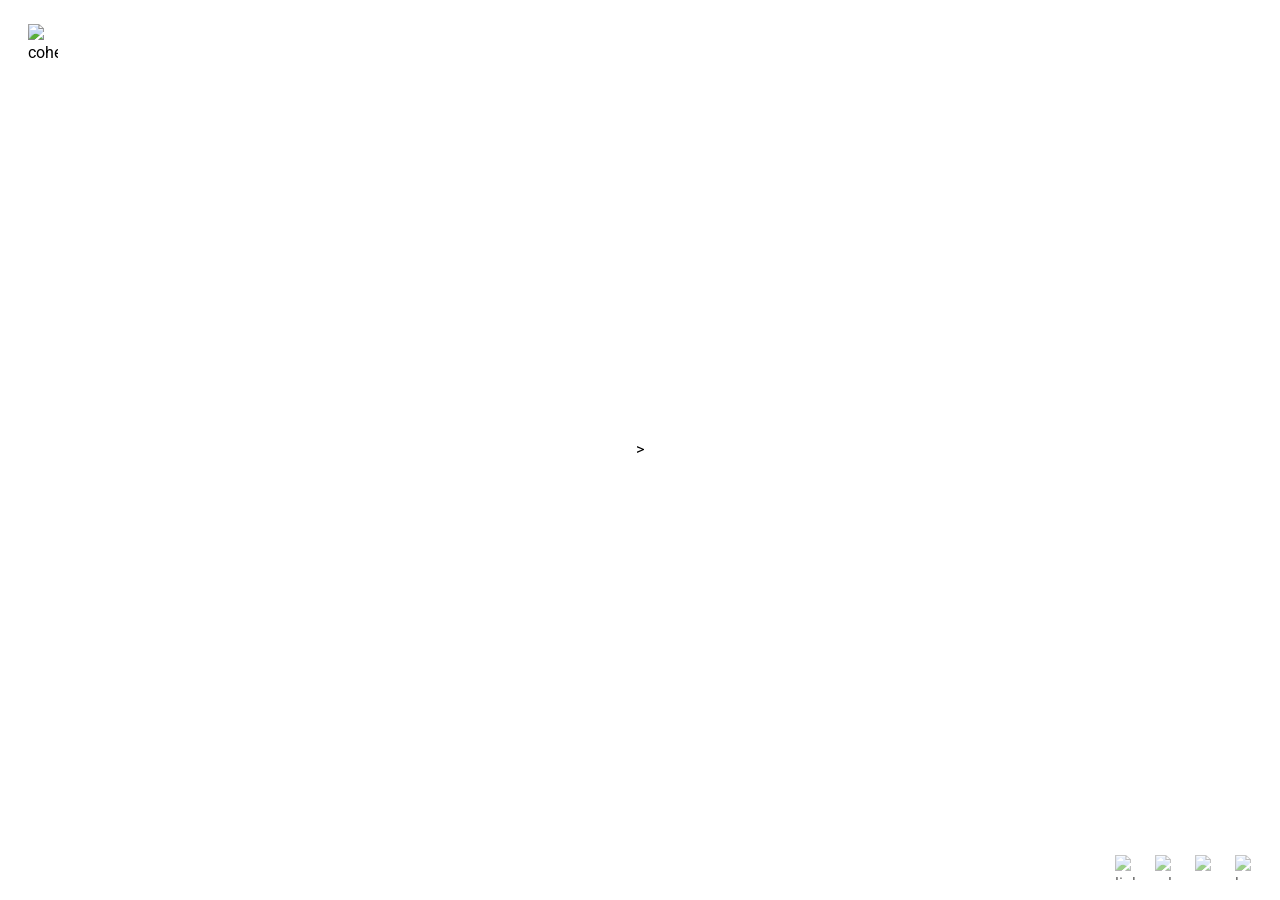
==== html/keygenerador.html @ 8f64965c "Reloj digital, Clima weather, Go home, Footer nav y web responsive" ====
<!DOCTYPE html>
<html lang="es">
<head>
    <meta charset="UTF-8">
    <meta name="viewport" content="width=device-width, initial-scale=1.0">
    <link rel="stylesheet" href="../css/reset.css">
    <link rel="stylesheet" href="../css/styles.css">
    <title>Key Generator</title>
</head>

<body>
    <header class="go-home" id="goHome"></header>
    
    <main class="main">
        <section class="clave-container" id="claveContainer"></section>>
        
        <footer class="footer-menu" id="footerMenu"></footer>

    </main>

    <script type="module" src="../javascript/main.js"></script>
  
</body>

</html>
---- css/styles.css ----
/* IMPORTA FUENTES: Roboto para lectura y Share Tech Mono para el look digital */
@import url('https://fonts.googleapis.com/css2?family=Roboto:wght@300;400;700&family=Share+Tech+Mono&display=swap');

:root {
    /*COLORES CASIO VINTAGE*/
    --color-lcd-green: #8da399; /*Gris-verde de las pantallas LCD apagadas*/
    --color-lcd-text: #2b302e; /*Negro de los números digitales*/
    --color-casio-blue: #2563eb; /*Azul*/
    --color-casio-red: #ef4444; /*Rojo*/
    --color-casio-gold: #d4af37; /*Amarillo*/

    /*FONDOS PARA CONTENEDORES*/
    --color-bg-primary: rgba(0, 0, 0, 0.70); /*Negro con opacidad*/
    --color-bg-secundary: rgba(20, 20, 20, 0.30); /*Más transparente*/
    --color-bg-soft: rgba(255, 255, 255, 0.1); /*Casi transparente*/
  
    /*TEXTOS*/
    --color-text-primary: #ffffff; /*Color del texto principal*/
    --color-text-secundary: #f8f5f5; /*Color secundario*/

    /*TIPOGRAFÍA*/
    --font-family-main: 'Roboto', sans-serif; /*Tipografía principal*/
    --font-family-digital: 'Share Tech Mono', monospace; /*Tipografía para el reloj */
    --font-weight-light: 300; /*Peso ligero de la fuente*/
    --font-weight-regular: 400; /*Peso normal de la fuente*/
    --font-weight-medium: 500; /*Peso medio para dar énfasis*/
    --font-weight-bold: 700; /*Peso alto para títulos o elementos destacados*/
    --font-weight-black: 900; /*Peso máximo para títulos muy llamativos*/

    /*ESPACIADO // PADDING*/
    --space-xs: 4px; /*Espaciado muy pequeño*/
    --space-sm: 8px; /*Espaciado pequeño*/
    --space-md: 16px; /*Espaciado estándar más utilizado*/
    --space-lg: 32px; /*Espaciado grande entre bloques*/
    --space-xl: 64px; /*Espaciado muy grande para separar secciones principales*/

    /*BORDES*/
    --radius-sm: 4px; /*Bordes ligeramente redondeados*/
    --radius-md: 8px; /*Bordes redondeados estándar*/
    --radius-lg: 16px; /*Bordes más redondeados (cards, modales, contenedores grandes)*/

    /*TRANSICIONES*/
    --transition-fast: 0.2s ease-in-out; /*Transición rápida*/
    --transition-normal: 0.3s ease-in-out; /*Transición estándar para animaciones suaves*/
    --transition-slow: 0.7s ease-in-out; /*Transición lenta para animaciones lentas*/
}


/*GO HOME Y FOOTER MENU NAV*/
/*GO HOME*/
.goHome-container {
    position: fixed; /*Siempre visible*/
    top: 20px; /*Distancia arriba*/
    left: 20px; /*Distancia a la izquierda*/
    z-index: 1000;/*Por encima de todo*/
}

.logocohete {
    display: flex; /*Activa la flexbox*/
    align-items: center; /*Alinea el icono y el texto*/
    gap: var(--space-xs); /*Espacio entre los elementos*/
    padding: var(--space-xs) var(--space-sm); /*Margen interno*/
    border-radius: var(--radius-md); /*Redondea las esquinas*/
    background-color: var(--color-bg-soft); /*Color de fondo*/
    cursor: pointer; /*Cambia la flecha por la mano*/
    transition: var(--transition-normal); /*Transición suave*/
}

.logocohete:hover {
    background: var(--color-bg-secundary); /*Fondo del icono*/
    opacity: 1; /*Sobrescribe el reset si es opaco*/
}

.goHome-container img {
    width: 30px; /*Tamaño del cohete*/
    height: auto; /*La altura se ajusta automaticamente*/
    filter: drop-shadow(0 0 5px rgba(255, 255, 255, 0.3)); /*Brillo*/
}

.goHome-container h2 {
    font-size: 14px; /*Tamaño de la fuente*/
    color: var(--color-text-primary); /*Color*/
    letter-spacing: 1px; /*Espacio entre letras*/
    text-transform: uppercase; /*Texto en mayusculas*/
}

/*FOOTER MENU NAV*/
#footerMenu {
    position: fixed; /*Mantiene el menú visible en la misma posición*/
    bottom: 20px; /*Margen inferior*/
    right: 20px; /*Margen derecho*/
    z-index: 1000; /*Queda superpuesto por encima del resto*/
}

.botones-menu {
    display: flex; /*Genera la flexbox*/
    gap: 15px; /*Espacio entre elementos*/
    list-style: none; /*Quita la decoración por defecto*/
}

.botones-menu img {
    width: 25px; /*Ancho*/
    height: 25px;/*Alto*/
    opacity: 0.6; /*Opacidad*/
    transition: var(--transition-fast); /*Transición rápida*/
}

.botones-menu img:hover {
    opacity: 1; /*Sube la opacidad*/
    transform: scale(1.1); /*Aumenta el tamaño*/
}




/*FONDO DE PANTALLA*/
.main {
    display: flex; /*Crea la flexbox*/
    justify-content: center; /*Centra horizontalmente*/
    align-items: center; /*Centra verticalmente*/
    height: 100vh; /*Para que ocupe el 100% de la altura del tamaño del navegador*/
}




/*RELOJ*/
#reloj {
    display: flex; /*Crea la flexbox*/
    flex-direction: column; /*Pone un elemento sobre el otro*/
    align-items: center; /*Alinea los elementos al centro respecto al eje vertical*/
    width: fit-content; /*La caja se ajusta al texto*/
    max-width: 450px; /*En PC nunca medirá más de 450px*/
    margin: 0 auto; /*Para centrar la caja*/
    background-color: var(--color-bg-primary); /*Fondo oscuro opaco*/
    padding: var(--space-lg) var(--space-lg); /*Espacio entre contenido y caja*/
    border-radius: var(--radius-lg); /*Redondeo de esquinas*/
    box-shadow: var(--shadow-glow); /*Sombra de la caja*/
}

#reloj h1 {
    font-size: 14px; /*Tamaño*/
    font-weight: var(--font-weight-light); /*Grosor/peso de la fuente*/
    color: var(--color-text-primary); /*Color*/
    margin-bottom: var(--space-xs); /*Espacio inferior*/
    text-transform: lowercase; /*Todo el texto en minusculas*/
}

#hora {
    font-family: var(--font-family-digital); /*Simula un reloj digital*/
    font-size: 44px; /*Tamaño de la hora*/
    font-weight: var(--font-weight-regular); /*Grosor/peso de la fuente*/
    color: var(--color-text-secundary); /*Color*/
    line-height: 1; /*Para quitar los espacios arriba y abajo*/
    margin-bottom: var(--space-xs); /*Espacio inferior*/
}

#fecha {
    font-family: var(--font-family-digital); /*Simula un reloj digital*/
    font-size: 20px; /*Tamaño*/
    font-weight: var(--font-weight-light); /*Grosor/peso del texto*/
    color: var(--color-text-primary); /*Color*/
    margin-bottom: var(--space-md); /*Espacio inferior*/
}

#mensajeReloj {
    font-family: var(--font-family-main); /*Tipografía*/
    font-size: 13px; /*Tamaño*/
    text-transform: lowercase; /*Texto en minusculas*/
    letter-spacing: 0.5px; /*Espacio entre las letras*/
    text-align: center; /*Alinea el texto en el centro*/
    max-width: 350px; /*Si es muy largo de rompe en dos lineas*/
    color: var(--color-casio-gold); /*Color del mensaje*/
}


/*TIEMPO WEATHER*/
.clima-card {
    display: flex; /*Crea la flexbox*/
    flex-direction: column; /*Pone un elemento sobre el otro*/
    align-items: center; /*Alinea los elementos al centro*/
    width: 450px; /*Un ancho fijo para que los hijos sepan dónde recortar*/
    max-width: 90vw; /*En móviles ocupará el 90% de la pantalla*/
    margin: 0 auto; /*Para centrar la caja*/
    background-color: var(--color-bg-primary); /*Fondo oscuro opaco*/
    padding: var(--space-lg); /*Espacio entre contenido y caja*/
    border-radius: var(--radius-lg); /*Redondeo de esquinas*/
    box-shadow: var(--shadow-glow); /*Sombra de la caja*/
    font-family: var(--font-family-main); /*Tipografía*/
    overflow: hidden; /*Impide que la tarjeta entera tenga scroll*/
}

.clima-header {
    font-weight: var(--font-weight-light); /*Grosor/peso de la fuente*/
    color: var(--color-text-primary); /*Color*/
    text-align: center; /*Alinea el texto en el centro*/
    margin-bottom: var(--space-xs); /*Espacio inferior*/
}

.clima-header h2 {
    font-size: 24px; /*Tamaño de la letra*/
    font-weight: var(--font-weight-bold); /*Grosor/peso de la fuente*/
    color: var(--color-text-primary); /*Color*/
    text-align: center; /*Alinea el texto en el centro*/
    margin-bottom: var(--space-xs); /*Espacio inferior*/
}

.clima-header p {
    font-family: var(--font-family-main); /*Tipografía*/
    font-size: 14px; /*Tamaño*/
    letter-spacing: 0.5px; /*Espacio entre las letras*/
    text-align: center; /*Alinea el texto en el centro*/
}

.clima-body {
    display: flex; /*Crea la felxbox*/
    justify-content: space-around; /*Espacio alrededor*/
    align-items: center; /*Alinea los elementos al centro*/
    width: 100%; /*Ocupa todo el ancho disponible*/
    font-family: var(--font-family-main); /*Tipografía*/
    text-transform: lowercase; /*Texto en minúsculas*/
    color: var(--color-text-primary); /*Color del mensaje*/
    margin-bottom: var(--space-md); /*Espacio antes del pronóstico*/
}

.temp-principal {
    font-size: 44px; /*Tamaño de la temperatura*/
    font-weight: var(--font-weight-black); /*Grosor/peso de la fuente*/
    color: var(--color-text-secundary); /*Color*/
    margin-bottom: var(--space-xs); /*Espacio inferior*/
    margin-right: var(--space-md); /*Espacio a la derecha*/
}

.detalles-secundarios {
    display: flex; /*Crea el contenedor flexbox*/
    flex-direction: column; /*Pone un elemento sobre otro*/
    font-size: 16px; /*Tamaño de la temperatura*/
    font-weight: var(--font-weight-regular); /*Grosor/peso de la fuente*/
    color: var(--color-text-secundary); /*Color*/
    margin-bottom: var(--space-xs); /*Espacio inferior*/
}

.detalle-item {
    display: flex; /*Alinea texto e icono en una misma linea*/
    align-items: center; /*Los centra verticalmente*/
    gap: var(--space-xs); /*Espacio entre el icono y el dato*/
}

.pronostico-horas {
    display: flex; /*Crea la flexbox para las horas*/
    width: 100%; /*Se ajusta al ancho de la tarjeta*/
    overflow-x: auto; /*ACTIVA EL SCROLL HORIZONTAL SOLO AQUÍ*/
    overflow-y: hidden; /*Evita scroll vertical*/
    border-top: 1px solid rgba(255, 255, 255, 0.2); /*Línea de separación*/
    color: var(--color-text-primary); /*Color del texto*/
    padding: var(--space-md) 0; /*Espacio superior e inferior*/
    gap: var(--space-md); /*Espacio entre las horas*/
    list-style: none; /*Quita decorado por defecto*/
    list-style-type: none; /*Quita cualquier estilo por defecto*/

}

.hora-item {
    text-align: center; /*Centra el contenido*/
    min-width: 50px; /*Un ancho minimo para los horarios*/
}

.hora-item span {
    display: block; /*La hora ocupa su linea*/
    font-size: 13px; /*Tamaño de fuente*/
    margin-bottom: var(--space-xs); /*Espacio inferior*/
}

.hora-temp {
    font-weight: bold;/*Grosor/peso de la tipografía*/
    margin-top: 5px; /*Margen superior con el icono*/
}
.hora-item img {
    width: 35px; /*Mantiene un ancho fijo*/
    height: 35px; /*Mantiene un alto fijo*/
}





@media (max-width: 768px) {
    
/*GO HOME y FOOTER MENU NAV*/
.goHome-container {
    top: 10px; /*Margen con la parte superior de la pantalla*/
    left: 10px; /*Margen con la parte izquierda de la pantalla*/
}

.logocohete {
    padding: 5px 10px; /*Espacio entre contenido y caja*/
}

.goHome-container img {
    width: 25px; /*Cohete más pequeño*/
}

.goHome-container h2 {
    font-size: 12px; /*Texto más pequeño*/
    display: none; /*Oculta el texto y deja solo el icono en móviles*/
}

/*FOOTER MENU NAV*/
#footerMenu {
    bottom: 15px; /*Permite centrarlo*/
    right: 0; /*Permite centrarlo*/
    left: 0; /*Permite centrarlo*/
    display: flex; /*Crea la flexbox*/
    justify-content: center; /*Centra el contenido*/
}

.botones-menu {
    gap: 25px; /*Más espacio entre iconos*/
    background: rgba(0, 0, 0, 0.2); /*Un fondo para que se vean mejor*/
    padding: 10px 20px; /*Espacio entre contenido y caja*/
    border-radius: 50px; /*Hace un círculo*/
}

.botones-menu img {
    width: 30px; /*Iconos un poco más grandes para el táctil*/
    height: 30px; /*Iconos un poco más grandes para el táctil*/
    opacity: 0.9; /*Más visibles en móvil por defecto*/
}


/*RELOJ*/
#reloj {
    width: 90%; /*Que use casi todo el ancho disponible*/
    padding: var(--space-md); /*Distancia entre los elementos y la caja*/
}

#hora {
    font-size: 40px; /*Usamos rem para que escale mejor*/
}

#fecha {
    font-size: 16px; /*Tamaño de tipografía*/
}

#mensajeReloj {
    font-size: 12px; /*Tamaño de la fuente*/
    max-width: 280px; /*Evita que sea muy grande*/
}


/*CLIMA WEATHER*/
.clima-card {
        width: 90%; /*La tarjeta ocupará el 90% del ancho de la pantalla*/
        padding: var(--space-md); /*Reduce un poco el relleno interno*/
    }

    .temp-principal {
        font-size: 36px; /*Reduce el tamaño de la temperatura para que quepa mejor*/
        margin-right: var(--space-sm); /*Acorta el margen derecho*/
    }

    .clima-header h2 {
        font-size: 20px; /*Ciudad un poco más pequeña*/
    }

    .detalles-secundarios {
        font-size: 14px; /*Datos de humedad/viento un poco más pequeños*/
    }

    .pronostico-horas {
        gap: 10px; /*Reduce el espacio entre horas para ver más items a la vez*/
        padding-bottom: 10px; /*Espacio extra para que la barra de scroll no tape la temperatura*/
    }

    .hora-item {
        flex: 0 0 55px; /*Los items de hora más estrechos*/
    }
}
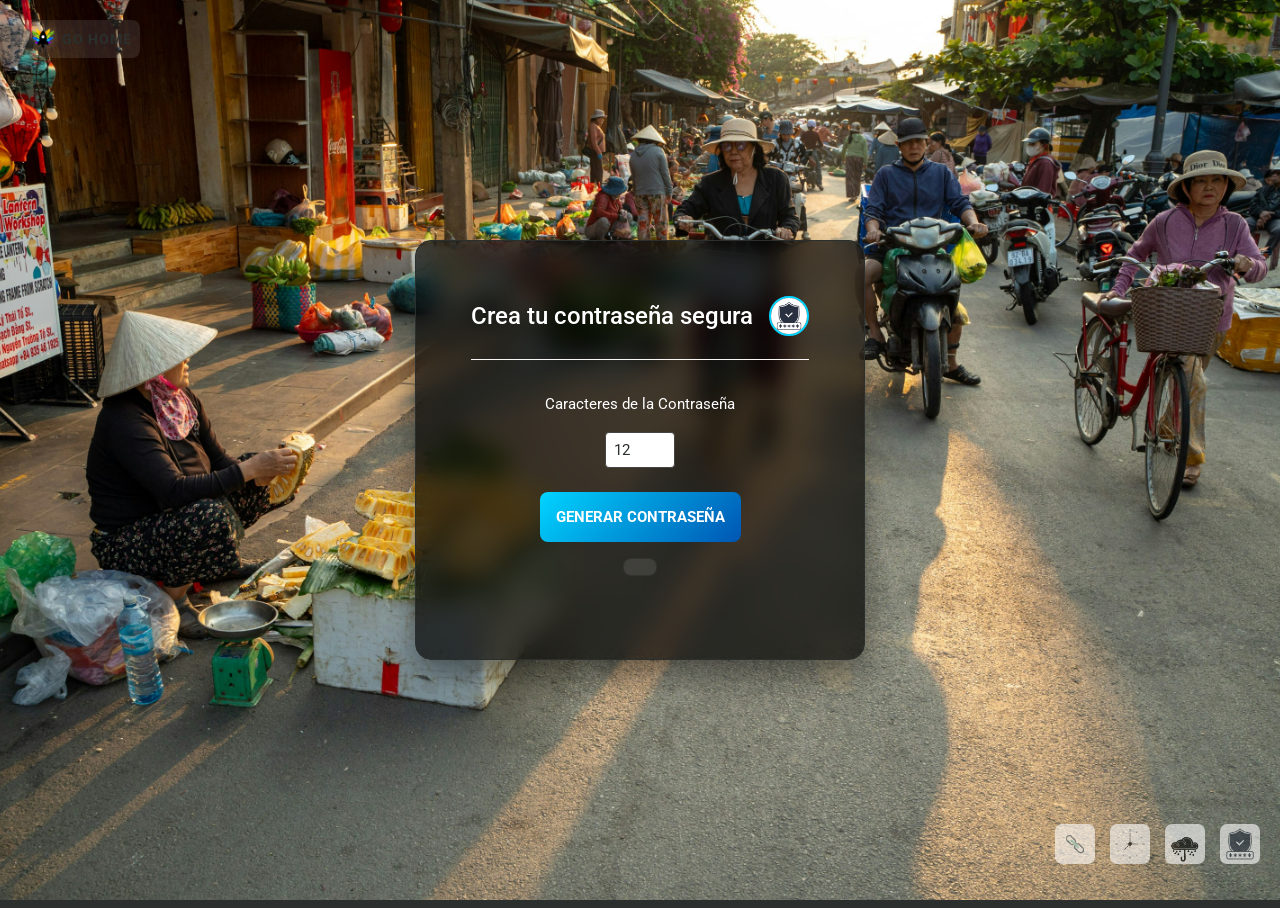
==== commit 619a5f50: "Dashboard completo" ====
--- a/html/keygenerador.html
+++ b/html/keygenerador.html
@@ -5,14 +5,29 @@
     <meta name="viewport" content="width=device-width, initial-scale=1.0">
     <link rel="stylesheet" href="../css/reset.css">
     <link rel="stylesheet" href="../css/styles.css">
+    <link rel="icon" type="cohete/png" href="../assets/logos/cohetehome.png">
     <title>Key Generator</title>
+    
 </head>
 
 <body>
     <header class="go-home" id="goHome"></header>
     
     <main class="main">
-        <section class="clave-container" id="claveContainer"></section>>
+        <section>
+            <article class="clave" id="calve">
+                <div class="clave-titulo" id="claveTitulo">
+                    <p>Crea tu contraseña segura</p>
+                    <img src="../assets/logos/contraseña.jpg" alt="candado">
+                </div>
+                <div class="formulario-clave" id="formularioClave">
+                    <label for="length">Caracteres de la Contraseña</label>
+                    <input type="number" id="length" name="length" min="12" max="50" value="12">
+                    <button type="button">Generar Contraseña</button>
+                    <div class="resultado-calve" id="resultadoClave"></div>
+                </div>
+            </article>
+        </section>
         
         <footer class="footer-menu" id="footerMenu"></footer>
 
--- a/css/styles.css
+++ b/css/styles.css
@@ -1,13 +1,14 @@
-/* IMPORTA FUENTES: Roboto para lectura y Share Tech Mono para el look digital */
+/*IMPORTA FUENTES: Roboto para lectura y Share Tech Mono para el look digital */
 @import url('https://fonts.googleapis.com/css2?family=Roboto:wght@300;400;700&family=Share+Tech+Mono&display=swap');
 
 :root {
     /*COLORES CASIO VINTAGE*/
     --color-lcd-green: #8da399; /*Gris-verde de las pantallas LCD apagadas*/
     --color-lcd-text: #2b302e; /*Negro de los números digitales*/
-    --color-casio-blue: #2563eb; /*Azul*/
+    --color-casio-blue: #00d4ff; /*Azul*/
     --color-casio-red: #ef4444; /*Rojo*/
     --color-casio-gold: #d4af37; /*Amarillo*/
+    --color-botones: linear-gradient(135deg, #00d4ff, #0056b3); /*Botones*/
 
     /*FONDOS PARA CONTENEDORES*/
     --color-bg-primary: rgba(0, 0, 0, 0.70); /*Negro con opacidad*/
@@ -43,6 +44,9 @@
     --transition-fast: 0.2s ease-in-out; /*Transición rápida*/
     --transition-normal: 0.3s ease-in-out; /*Transición estándar para animaciones suaves*/
     --transition-slow: 0.7s ease-in-out; /*Transición lenta para animaciones lentas*/
+
+    /*SOMBRA*/
+    --shadow: 0 15px 35px rgba(0, 0, 0, 0.5);
 }
 
 
@@ -67,7 +71,7 @@
 }
 
 .logocohete:hover {
-    background: var(--color-bg-secundary); /*Fondo del icono*/
+    background: var(--color-text-primary); /*Fondo del icono*/
     opacity: 1; /*Sobrescribe el reset si es opaco*/
 }
 
@@ -79,50 +83,196 @@
 
 .goHome-container h2 {
     font-size: 14px; /*Tamaño de la fuente*/
-    color: var(--color-text-primary); /*Color*/
+    color: var(--color-lcd-text); /*Color*/
     letter-spacing: 1px; /*Espacio entre letras*/
     text-transform: uppercase; /*Texto en mayusculas*/
 }
 
-/*FOOTER MENU NAV*/
-#footerMenu {
-    position: fixed; /*Mantiene el menú visible en la misma posición*/
-    bottom: 20px; /*Margen inferior*/
-    right: 20px; /*Margen derecho*/
-    z-index: 1000; /*Queda superpuesto por encima del resto*/
-}
-
-.botones-menu {
-    display: flex; /*Genera la flexbox*/
-    gap: 15px; /*Espacio entre elementos*/
-    list-style: none; /*Quita la decoración por defecto*/
-}
-
-.botones-menu img {
-    width: 25px; /*Ancho*/
-    height: 25px;/*Alto*/
-    opacity: 0.6; /*Opacidad*/
-    transition: var(--transition-fast); /*Transición rápida*/
-}
-
-.botones-menu img:hover {
-    opacity: 1; /*Sube la opacidad*/
-    transform: scale(1.1); /*Aumenta el tamaño*/
-}
-
-
 
 
 /*FONDO DE PANTALLA*/
+body {
+    transition: background-image 1s ease-in-out; /*Transición suave para el cambio de imagen*/
+    background-color: var(--color-lcd-text); /*Un color oscuro de respaldo por si falla la imagen*/
+}
+
 .main {
-    display: flex; /*Crea la flexbox*/
-    justify-content: center; /*Centra horizontalmente*/
-    align-items: center; /*Centra verticalmente*/
-    height: 100vh; /*Para que ocupe el 100% de la altura del tamaño del navegador*/
-}
-
-
-
+    background: transparent !important; /*Mantiene el fondo visible*/
+    min-height: 100vh; /*Ocupa toda la pantalla */
+    display: flex; /*Crea la flexbox*/
+    flex-direction: column; /*Pone un elemento sobre el otro*/
+}
+
+
+
+
+/*INDEX DASHBOARD*/
+.dashboard main {
+    display: grid !important; /*Activa el sistema de rejilla (Grid) por encima de cualquier otra configuración*/
+    grid-template-columns: repeat(3, 1fr) !important; /*Tres columnas iguales*/
+    gap: var(--space-md) !important; /*Distancia entre las columnas*/
+    padding: var(--space-xl) var(--space-md) !important; /*Espacio para que no choquen arriba*/
+    align-items: start !important; /*Alinea los items respecto a tu parte superior*/
+    justify-content: center !important; /*Centra las columnas en la pagina*/
+    min-height: 100vh; /*Para que cada contenedor ocupe todo el alto*/
+    flex-direction: row !important; /*Anula el column de .main*/
+    box-sizing: border-box; /*Asegura que el padding no estire el ancho total*/
+}
+
+.dashboard .links-section, .dashboard #reloj, .dashboard .clima-card, .dashboard .clave {
+    position: relative !important; /*Cambia absolute por relative*/
+    top: auto !important; /*Desactiva la posición fija desde el borde superior*/
+    bottom: auto !important; /*Desactiva la posición fija desde el borde inferior*/
+    left: auto !important; /*Desactiva la posición fija desde el borde izquierdo*/
+    right: auto !important; /*Desactiva la posición fija desde el borde derecho*/
+    width: 100% !important; /*Ocupan el ancho de su columna*/
+    max-width: 450px !important; /*Limita el ancho máximo*/
+    margin: 0 auto !important; /*El 'auto' centrará cada tarjeta dentro de su columna del grid*/
+}
+
+.dashboard .tiempo-container {
+    display: flex; /*Crea una flexbox*/
+    flex-direction: column; /*Pone los elementos uno sobre el otro*/
+    gap: var(--space-xl); /*Distancia entre los elementos*/
+    max-width: 450px; /*Ancho máximo*/
+    margin: 0 auto !important; /*El 'auto' centrará cada tarjeta dentro de su columna del grid*/
+}
+
+
+
+
+/*LINKS LISTA*/
+.links-section {
+    background: var(--color-bg-primary); /*Fondo oscuro translúcido*/
+    backdrop-filter: blur(12px); /*Desenfoque de fondo*/
+    border: 1px solid var(--color-lcd-text); /*Borde de la caja*/
+    border-radius: var(--radius-lg); /*Redondear esquinas*/
+    padding: var(--space-lg); /*Espacio interior*/
+    max-width: 450px; /*En PC nunca medirá más de 450px*/
+    max-height: 700px; /*Nunca medirá más de 200px*/
+    position: absolute; /*Se posiciona respecto al padre*/
+    top: 0; bottom: 0; left: 0; right: 0; /*Intenta ocupar todo el espacio disponible*/
+    margin: auto; /*Para repartir el espacio de forma exacta en los cuatro lados*/
+    color: var(--color-text-primary); /*Color del texto*/
+    box-shadow: var(--shadow); /*Sombra de la caja*/
+    overflow-y: scroll;  /*Crea el scroll */
+}
+
+.likns-titulo {
+    display: flex; /*Crea la flexbox*/
+    align-items: center; /*Alinea los elementos en el centro*/
+    justify-content: space-between; /*Alinea los elementos con espacio igual entre ellos*/
+    margin-bottom: var(--space-md); /*Espacio inderior*/
+    border-bottom: 1px solid var(--color-text-secundary); /*Crea una linea*/
+    padding-bottom: var(--space-md); /*Distancia con el objeto inferior*/
+}
+
+.likns-titulo p {
+    font-size: 24px; /*Tamaño de la fuente*/
+    font-weight: var(--font-weight-bold); /*Grosor/peso de la fuente*/
+    margin: 0; /*Margen*/
+}
+
+.likns-titulo img {
+    width: 40px; /*Ancho*/
+    height: 40px;/*Alto*/
+    border-radius: 50%; /*Para hacer un círculo*/
+    object-fit: cover; /*Evita que la imagen se deforme*/
+    border: 2px solid var(--color-casio-blue); /*Color del borde*/
+}
+
+.input-links {
+    display: flex; /*Crea la flexbox*/
+    flex-direction: column; /*Pone un elemento sobre otro*/
+    gap: var(--space-md); /*Espacio entre elementos*/
+}
+
+.input-links input {
+    background: var(--color-bg-soft); /*Fondo*/
+    border: 1px solid var(--color-bg-secundary); /*Color y grosor del borde*/
+    border-radius:  var(--radius-md); /*Redondeo*/
+    padding: var(--space-sm) var(--space-md); /*Espacio de los elementos con la caja*/
+    color: var(--color-text-primary); /*Color del texto*/
+    font-size: 16px; /*Tamaño de la fuente*/
+    outline: none; /*Para quitar el subrayado*/
+    transition: var(--transition-slow); /*Transición lenta*/
+}
+
+.input-links input:focus {
+    background: var(--color-bg-soft); /*Fondo*/
+    border-color: var(--color-casio-blue); /*Color del borde*/
+    box-shadow: var(--shadow-glow); /*Sombreado*/
+}
+
+.boton-agregar {
+    background: var(--color-botones); /*Fondo*/
+    color: var(--color-text-primary); /*Color del texto*/
+    border: none; /*Borde*/
+    border-radius: var(--radius-md); /*Redondeo*/
+    padding: var(--space-md); /*Espacio entre los elementos y la caja*/
+    font-weight: var(--font-weight-bold); /*Grosor/peso de la fuente*/
+    text-transform: uppercase; /*Texto en mayúsculas*/
+    cursor: pointer; /*El ratón es una mano*/
+    transition: transform 0.2s, filter 0.2s; /*Transiciones*/
+}
+
+.boton-agregar:hover {
+    filter: brightness(1.2); /*Aumenta el brillo del color*/
+    transform: translateY(-2px); /*Desplaza el botón hacia arriba*/
+}
+
+.links-container {
+    list-style: none; /*Quita estilos predeterminados*/
+    padding: 0; /*Elimina el espacio predeterminado de las listas*/
+    margin-top: 30px; /*Espacio superior*/
+}
+
+.links-container li {
+    background: var(--color-bg-soft); /*Fondo*/
+    margin-bottom: var(--space-xs); /*Margen inferior*/
+    padding: var(--space-sm) var(--space-md); /*Espacio entre el elemento y la caja*/
+    border-radius: var(--radius-md); /*Redondea esquinas*/
+    display: flex; /*Crea la flexbox*/
+    justify-content: space-between; /*Alinea los elementos dejando espacio entre ellos, el texto a la izquierda la imagen a la derecha*/
+    align-items: center; /*Alineación al centro*/
+    border-left: 4px solid var(--color-casio-blue); /*Linea de color azul en el borde izquierdo*/
+}
+
+
+.links-container li a {
+    color: var(--color-casio-blue); /*Color del texto*/
+    text-decoration: none; /*Quita decoración predeterminada*/
+    font-size: 14px; /*Tamaño de la fuente*/
+    font-weight: var(--font-weight-medium); /*Grosor/peso de la fuente*/
+    transition: color 0.2s; /*Cambia de color al pasar el ratón*/
+    white-space: nowrap; /*Evita que el texto salte de linea si es muy largo*/
+    overflow: hidden; /*Oculta el texto que se sobresale*/
+    max-width: 80%; /*Limita el ancho del texto*/
+}
+
+.links-container li a:hover {
+    color: var(--color-text-primary); /*Cambia de color*/
+}
+
+.delete-btn {
+    background: transparent; /*El fondo del botón es invisible inicialmente*/
+    color: var(--color-casio-red); /*Color de la x*/
+    border: 1px solid var(--color-casio-red); /*Borde del botón*/
+    border-radius: var(--radius-sm); /*Redondeo de esquinas*/
+    width: 24px; /*Ancho*/
+    height: 24px;/*Alto*/
+    cursor: pointer; /*El cursor se hace mano*/
+    font-size: 12px; /*Tamaño de la x*/
+    display: flex; /*Crea la flexbox*/
+    align-items: center; /*Centra la x verticalmente*/
+    justify-content: center; /*Centra la x horizontalmente*/
+    transition: all 0.2s; /*Suaviza los cambios*/
+}
+
+.delete-btn:hover {
+    background: var(--color-casio-red); /*Se rellena el color del fondo al pasar el ratón*/
+    color: var(--color-text-primary); /*La x se vuelve blanca*/
+}
 
 /*RELOJ*/
 #reloj {
@@ -131,19 +281,26 @@
     align-items: center; /*Alinea los elementos al centro respecto al eje vertical*/
     width: fit-content; /*La caja se ajusta al texto*/
     max-width: 450px; /*En PC nunca medirá más de 450px*/
-    margin: 0 auto; /*Para centrar la caja*/
-    background-color: var(--color-bg-primary); /*Fondo oscuro opaco*/
-    padding: var(--space-lg) var(--space-lg); /*Espacio entre contenido y caja*/
-    border-radius: var(--radius-lg); /*Redondeo de esquinas*/
-    box-shadow: var(--shadow-glow); /*Sombra de la caja*/
+    max-height: 260px; /*Nunca medirá más de 200px*/
+    background: var(--color-bg-primary); /* Fondo oscuro translúcido */
+    backdrop-filter: blur(12px);    /* Desenfoque de fondo */
+    border: 1px solid var(--color-lcd-text); /*Color del borde*/
+    border-radius: var(--radius-lg); /*Redondeo*/
+    padding: var(--space-lg); /*Espacio entre los elementos y la caja*/
+    position: absolute; /*Se posiciona respecto al padre*/
+    top: 0; bottom: 0; left: 0; right: 0; /*Intenta ocupar todo el espacio disponible*/
+    margin: auto; /*Para repartir el espacio de forma exacta en los cuatro lados*/
+    color: var(--color-text-primary); /*Color del texto*/
+    box-shadow: var(--shadow); /*Sombra de la caja*/
 }
 
 #reloj h1 {
-    font-size: 14px; /*Tamaño*/
-    font-weight: var(--font-weight-light); /*Grosor/peso de la fuente*/
-    color: var(--color-text-primary); /*Color*/
-    margin-bottom: var(--space-xs); /*Espacio inferior*/
-    text-transform: lowercase; /*Todo el texto en minusculas*/
+    display: flex; /*Crea la flexbox*/
+    align-items: center; /*Alinea los elementos al centro*/
+    justify-content: space-between; /*Distribuye el espacio entre los elementos*/
+    margin-bottom: var(--space-md); /*Margen inferior*/
+    border-bottom: 1px solid var(--color-text-secundary); /*Crea una linea*/
+    padding-bottom: var(--space-md); /*Separa el contenido del h1*/
 }
 
 #hora {
@@ -166,7 +323,7 @@
 #mensajeReloj {
     font-family: var(--font-family-main); /*Tipografía*/
     font-size: 13px; /*Tamaño*/
-    text-transform: lowercase; /*Texto en minusculas*/
+    text-transform: uppercase; /*Texto en mayúsculas*/
     letter-spacing: 0.5px; /*Espacio entre las letras*/
     text-align: center; /*Alinea el texto en el centro*/
     max-width: 350px; /*Si es muy largo de rompe en dos lineas*/
@@ -178,15 +335,19 @@
 .clima-card {
     display: flex; /*Crea la flexbox*/
     flex-direction: column; /*Pone un elemento sobre el otro*/
-    align-items: center; /*Alinea los elementos al centro*/
-    width: 450px; /*Un ancho fijo para que los hijos sepan dónde recortar*/
-    max-width: 90vw; /*En móviles ocupará el 90% de la pantalla*/
-    margin: 0 auto; /*Para centrar la caja*/
-    background-color: var(--color-bg-primary); /*Fondo oscuro opaco*/
-    padding: var(--space-lg); /*Espacio entre contenido y caja*/
-    border-radius: var(--radius-lg); /*Redondeo de esquinas*/
-    box-shadow: var(--shadow-glow); /*Sombra de la caja*/
-    font-family: var(--font-family-main); /*Tipografía*/
+    align-items: center; /*Alinea los elementos al centro respecto al eje vertical*/
+    max-width: 450px; /*En PC nunca medirá más de 450px*/
+    max-height: 380px; /*Nunca medirá más*/
+    background: var(--color-bg-primary); /*Fondo oscuro translúcido*/
+    backdrop-filter: blur(12px); /*Desenfoque de fondo*/
+    border: 1px solid var(--color-lcd-text); /*Cloro y grosor del borde*/
+    border-radius: var(--radius-lg); /*Redondea las esquinas*/
+    padding: var(--space-lg); /*Distancia de los elemnos y la caja*/
+    position: absolute; /*Se posiciona respecto al padre*/
+    top: 0; bottom: 0; left: 0; right: 0; /*Intenta ocupar todo el espacio disponible*/
+    margin: auto; /*Para repartir el espacio de forma exacta en los cuatro lados*/
+    color: var(--color-text-primary); /*Color del texto*/
+    box-shadow: var(--shadow); /*Sombra de la caja*/
     overflow: hidden; /*Impide que la tarjeta entera tenga scroll*/
 }
 
@@ -198,11 +359,12 @@
 }
 
 .clima-header h2 {
-    font-size: 24px; /*Tamaño de la letra*/
-    font-weight: var(--font-weight-bold); /*Grosor/peso de la fuente*/
-    color: var(--color-text-primary); /*Color*/
-    text-align: center; /*Alinea el texto en el centro*/
-    margin-bottom: var(--space-xs); /*Espacio inferior*/
+    display: flex; /*Crea la flexbox*/
+    align-items: center; /*Centra vertivcalmente*/
+    justify-content: space-between; /*Distribuye el espacio entre los elementos*/
+    margin-bottom: var(--space-md); /*Añade un margen inferior*/
+    border-bottom: 1px solid var(--color-text-secundary); /*Crea una linea*/
+    padding-bottom: var(--space-md); /*Separa el h2 de al linea*/
 }
 
 .clima-header p {
@@ -249,7 +411,7 @@
 .pronostico-horas {
     display: flex; /*Crea la flexbox para las horas*/
     width: 100%; /*Se ajusta al ancho de la tarjeta*/
-    overflow-x: auto; /*ACTIVA EL SCROLL HORIZONTAL SOLO AQUÍ*/
+    overflow-x: auto; /*Activa el scroll horizontal solo aquí*/
     overflow-y: hidden; /*Evita scroll vertical*/
     border-top: 1px solid rgba(255, 255, 255, 0.2); /*Línea de separación*/
     color: var(--color-text-primary); /*Color del texto*/
@@ -275,6 +437,7 @@
     font-weight: bold;/*Grosor/peso de la tipografía*/
     margin-top: 5px; /*Margen superior con el icono*/
 }
+
 .hora-item img {
     width: 35px; /*Mantiene un ancho fijo*/
     height: 35px; /*Mantiene un alto fijo*/
@@ -282,74 +445,221 @@
 
 
 
-
-
-@media (max-width: 768px) {
-    
-/*GO HOME y FOOTER MENU NAV*/
-.goHome-container {
-    top: 10px; /*Margen con la parte superior de la pantalla*/
-    left: 10px; /*Margen con la parte izquierda de la pantalla*/
-}
-
-.logocohete {
-    padding: 5px 10px; /*Espacio entre contenido y caja*/
-}
-
-.goHome-container img {
-    width: 25px; /*Cohete más pequeño*/
-}
-
-.goHome-container h2 {
-    font-size: 12px; /*Texto más pequeño*/
-    display: none; /*Oculta el texto y deja solo el icono en móviles*/
-}
+/*CLAVES KEY GENERATOR*/
+.clave {
+    display: flex; /*Crea la flexbox*/
+    flex-direction: column; /*Pone un elemento sobre el otro*/
+    align-items: center; /*Alinea los elementos al centro respecto al eje vertical*/
+    width: fit-content; /*La caja se ajusta al texto*/
+    width: 450px; /*En PC nunca medirá más*/
+    height: 420px; /*Nunca medirá más*/
+    background: var(--color-bg-primary); /*Fondo oscuro translúcido*/
+    backdrop-filter: blur(12px); /*Desenfoque de fondo*/
+    border: 1px solid var(--color-lcd-text); /*Color y grosor del borde*/
+    border-radius: var(--radius-lg); /*Para redondear las esquinas*/
+    padding: var(--space-lg); /*Distancia entre elemtos y la caja*/
+    position: absolute; /*Se posiciona respecto al padre*/
+    top: 0; bottom: 0; left: 0; right: 0; /*Intenta ocupar todo el espacio disponible*/
+    margin: auto; /*Para repartir el espacio de forma exacta en los cuatro lados*/
+    color: var(--color-text-primary); /*Color del texto*/
+    box-shadow: var(--shadow); /*Sombreado de la caja*/
+}
+
+.clave-titulo {
+    display: flex; /*Crea la flexbox*/
+    align-items: center; /*Alinea al centro verticalmente*/
+    justify-content: space-between; /*Distribuye el espacio entre los elementos*/
+    margin-bottom: var(--space-md); /*Añade un margen inferior*/
+    border-bottom: 1px solid var(--color-text-secundary); /*Crea una linea*/
+    gap: var(--space-md); /*Espacio entre elementos*/
+}
+
+.clave p {
+    font-size: 24px; /*Tamaño del texto*/
+    font-weight: var(--font-weight-medium); /*Grosor/peso de la tipografía*/
+}
+
+.clave img {
+    width: 40px; /*Ancho*/
+    height: 40px; /*Alto*/
+    border-radius: 50%; /*Un círculo perfecto*/
+    object-fit: cover; /*Para que la imagen no se deforme*/
+    border: 2px solid var(--color-casio-blue); /*Color del borde*/
+}
+
+.formulario-clave {
+    display: flex; /*Crea la flexbox*/
+    flex-direction: column; /*Pone un elemento sobre otro*/
+    align-items: center; /*Centra los elementos del formulario*/
+    text-align: center; /*Alinea el texto en el centro*/
+    border-radius: var(--radius-md); /*Redondeo de esquinas*/
+    padding: var(--space-md); /*Distancia entre los elementos y la caja*/
+    font-size: 15px; /*Tamaño de la fuente*/
+    gap: var(--space-md); /*Distancia entre elementos*/
+}
+
+.formulario-clave button {
+    background: var(--color-botones); /*Color del fondo*/
+    color: var(--color-text-primary); /*Color del texto*/
+    border: none; /*Quita el borde*/
+    border-radius: var(--radius-md); /*Redondea las esquinas*/
+    padding: var(--space-md); /*Espacio interior entre elementos y la caja*/
+    font-weight: var(--font-weight-bold); /*Grosor/peso de la tipografía*/
+    text-transform: uppercase; /*Texto en mayúsculas*/
+    cursor: pointer; /*Hca del ratón una mano*/
+    transition: transform 0.2s, filter 0.2s; /*Transición suave*/
+}
+
+.formulario-clave button:hover {
+    filter: brightness(1.2); /*Le da más brillo*/
+    transform: translateY(-2px); /*Eleva el botón*/
+}
+
+.formulario-clave input {
+    background-color: var(--color-text-primary); /*Color de fondo*/
+    color: var(--color-lcd-text); /*Color del texto*/
+    border: 1px solid #444; /*Borde*/
+    padding: var(--space-sm); /*Distandia entre elemento y caja*/
+    border-radius: var(--radius-sm); /*Redondeo*/
+    margin-bottom: var(--space-sm); /*Margen inferior*/
+}
+
+.resultado-calve {
+    background: var(--color-bg-soft); /*Fondo*/
+    border: 1px solid var(--color-bg-secundary); /*Color y grosor del borde*/
+    border-radius:  var(--radius-md); /*Redondea las esquinas*/
+    padding: var(--space-sm) var(--space-md); /*Distancia entre los elementos y la caja*/
+    color: var(--color-text-primary); /*Color del texto*/
+    font-size: 16px; /*Tamaño del texto*/
+    outline: none; /*Quita el subrayado*/
+    transition: var(--transition-slow); /*Transición suave*/
+    max-width: 420px; /*Ancho máximo*/
+    word-wrap: break-word; /*Las palabras largas se rompen y bajan de línea */
+    overflow-wrap: break-word; /*Para romper palabras*/
+}
+
+
+
 
 /*FOOTER MENU NAV*/
 #footerMenu {
-    bottom: 15px; /*Permite centrarlo*/
-    right: 0; /*Permite centrarlo*/
-    left: 0; /*Permite centrarlo*/
-    display: flex; /*Crea la flexbox*/
-    justify-content: center; /*Centra el contenido*/
+    position: fixed; /*Mantiene el menú visible en la misma posición*/
+    bottom: 20px; /*Margen inferior*/
+    right: 20px; /*Margen derecho*/
+    z-index: 1000; /*Queda superpuesto por encima del resto*/
 }
 
 .botones-menu {
-    gap: 25px; /*Más espacio entre iconos*/
-    background: rgba(0, 0, 0, 0.2); /*Un fondo para que se vean mejor*/
-    padding: 10px 20px; /*Espacio entre contenido y caja*/
-    border-radius: 50px; /*Hace un círculo*/
+    display: flex; /*Genera la flexbox*/
+    gap: 15px; /*Espacio entre elementos*/
+    list-style: none; /*Quita la decoración por defecto*/
 }
 
 .botones-menu img {
-    width: 30px; /*Iconos un poco más grandes para el táctil*/
-    height: 30px; /*Iconos un poco más grandes para el táctil*/
-    opacity: 0.9; /*Más visibles en móvil por defecto*/
-}
-
-
-/*RELOJ*/
-#reloj {
-    width: 90%; /*Que use casi todo el ancho disponible*/
-    padding: var(--space-md); /*Distancia entre los elementos y la caja*/
-}
-
-#hora {
-    font-size: 40px; /*Usamos rem para que escale mejor*/
-}
-
-#fecha {
-    font-size: 16px; /*Tamaño de tipografía*/
-}
-
-#mensajeReloj {
-    font-size: 12px; /*Tamaño de la fuente*/
-    max-width: 280px; /*Evita que sea muy grande*/
-}
-
-
-/*CLIMA WEATHER*/
-.clima-card {
+    width: 40px; /*Ancho*/
+    height: 40px;/*Alto*/
+    border-radius: 7px; /*Para redondear las esquinas*/
+    opacity: 0.6; /*Opacidad*/
+    transition: var(--transition-fast); /*Transición rápida*/
+}
+
+.botones-menu img:hover {
+    opacity: 1; /*Sube la opacidad*/
+    transform: scale(1.1); /*Aumenta el tamaño*/
+}
+
+
+
+
+@media (max-width: 768px) {
+    .dashboard main {
+        grid-template-columns: 1fr !important; /*Pasa de 3 columnas a 1 que ocupa todo el ancho disponible*/
+        padding: var(--space-lg) var(--space-md) !important; /*Menos padding superior*/
+        gap: var(--space-lg) !important; /*Menos espacio entre elementos*/
+    }
+
+    .dashboard .links-section, .dashboard #reloj, .dashboard .clima-card, .dashboard .clave {
+        max-width: 100% !important; /*Menos ancho para que no se corte en pantallas pequeñas*/
+        padding: var(--space-md) !important; /*Espacio interno de las tarjetas reducido*/
+    }
+
+    .dashboard .tiempo-container {
+        gap: var(--space-md); /*Distancia entre el reloj y el clima*/
+    }
+
+
+    /*GO HOME*/
+    .goHome-container {
+        top: 10px; /*Margen con la parte superior de la pantalla*/
+        left: 10px; /*Margen con la parte izquierda de la pantalla*/
+    }
+
+    .logocohete {
+        padding: 5px 10px; /*Espacio entre contenido y caja*/
+    }
+
+    .goHome-container img {
+        width: 25px; /*Cohete más pequeño*/
+    }
+
+    .goHome-container h2 {
+        font-size: 12px; /*Texto más pequeño*/
+        display: none; /*Oculta el texto y deja solo el icono en móviles*/
+    }
+
+
+    /*LINKS LISTA*/
+    .links-section {        
+        max-width: 380px; /*Ancho máximo*/
+        max-height: 400px; /*Alto máximo*/
+        padding: var(--space-md); /*Espacio interno*/
+    }
+
+    .likns-titulo p {
+        font-size: 20px; /*Título un poco más pequeño*/
+    }
+
+    .input-links input {
+        font-size: 14px; /* Texto más cómodo para móviles */
+        padding: var(--space-md); /*Área de toque*/
+    }
+
+    .boton-agregar {
+        padding: var(--space-md); /*Botón más fácil de pulsar con el dedo*/
+    }
+
+    .links-container {
+        max-height: 400px; /*Un poco más de espacio para ver la lista*/
+    }
+
+    .links-container li a {
+        font-size: 13px; /*Ajuste para nombres largos de URL*/
+        max-width: 70%; /*Limita el ancho del enlace*/
+    }
+
+    
+    /*RELOJ*/
+    #reloj {
+        width: 90%; /*Que use casi todo el ancho disponible*/
+        padding: var(--space-md); /*Distancia entre los elementos y la caja*/
+    }
+
+    #hora {
+        font-size: 40px; /*Usamos rem para que escale mejor*/
+    }
+
+    #fecha {
+        font-size: 16px; /*Tamaño de tipografía*/
+    }
+
+    #mensajeReloj {
+        font-size: 12px; /*Tamaño de la fuente*/
+        max-width: 280px; /*Evita que sea muy grande*/
+    }
+
+
+    /*CLIMA WEATHER*/
+    .clima-card {
         width: 90%; /*La tarjeta ocupará el 90% del ancho de la pantalla*/
         padding: var(--space-md); /*Reduce un poco el relleno interno*/
     }
@@ -375,4 +685,57 @@
     .hora-item {
         flex: 0 0 55px; /*Los items de hora más estrechos*/
     }
+
+
+    /*CLAVES KEY GENERATOR*/
+    .clave {
+        width: 90%; /*Ocupa el 90% de la pantalla*/
+        max-width: 380px; /*Ancho máximo*/
+        max-height: 400px; /*Alto máximo*/
+        padding: var(--space-md); /*Espacio interno*/
+    }
+
+    .clave p {
+        font-size: 20px; /*Tamaño de la fuente*/
+        text-align: center; /*Alinea el texto en el centro*/
+    }
+
+    .formulario-clave {
+        font-size: 14px; /*Tamaño de la fuente*/
+        padding: var(--space-sm); /*Espacio interno*/
+    }
+
+    .formulario-clave button {
+        width: 100%; /*El botón ocupa todo el ancho disponible*/
+        padding: var(--space-md); /*Espacio interno*/
+    }
+
+    .resultado-calve {
+        width: 100%; /*La caja del resultado ocupa todo el ancho posible*/
+        word-break: break-all; /*Si la clave es muy larga, saltará de línea*/
+        font-size: 13px; /*Tamaño de la fuenta*/
+    }
+
+
+    /*FOOTER MENU NAV*/
+    #footerMenu {
+        bottom: 15px; /*Permite centrarlo*/
+        right: 0; /*Permite centrarlo*/
+        left: 0; /*Permite centrarlo*/
+        display: flex; /*Crea la flexbox*/
+        justify-content: center; /*Centra el contenido*/
+    }
+
+    .botones-menu {
+        gap: 25px; /*Más espacio entre iconos*/
+        background: rgba(0, 0, 0, 0.2); /*Un fondo para que se vean mejor*/
+        padding: 10px 20px; /*Espacio entre contenido y caja*/
+        border-radius: 50px; /*Hace un círculo*/
+    }
+
+    .botones-menu img {
+        width: 30px; /*Iconos un poco más grandes para el táctil*/
+        height: 30px; /*Iconos un poco más grandes para el táctil*/
+        opacity: 0.9; /*Más visibles en móvil por defecto*/
+    }
 }
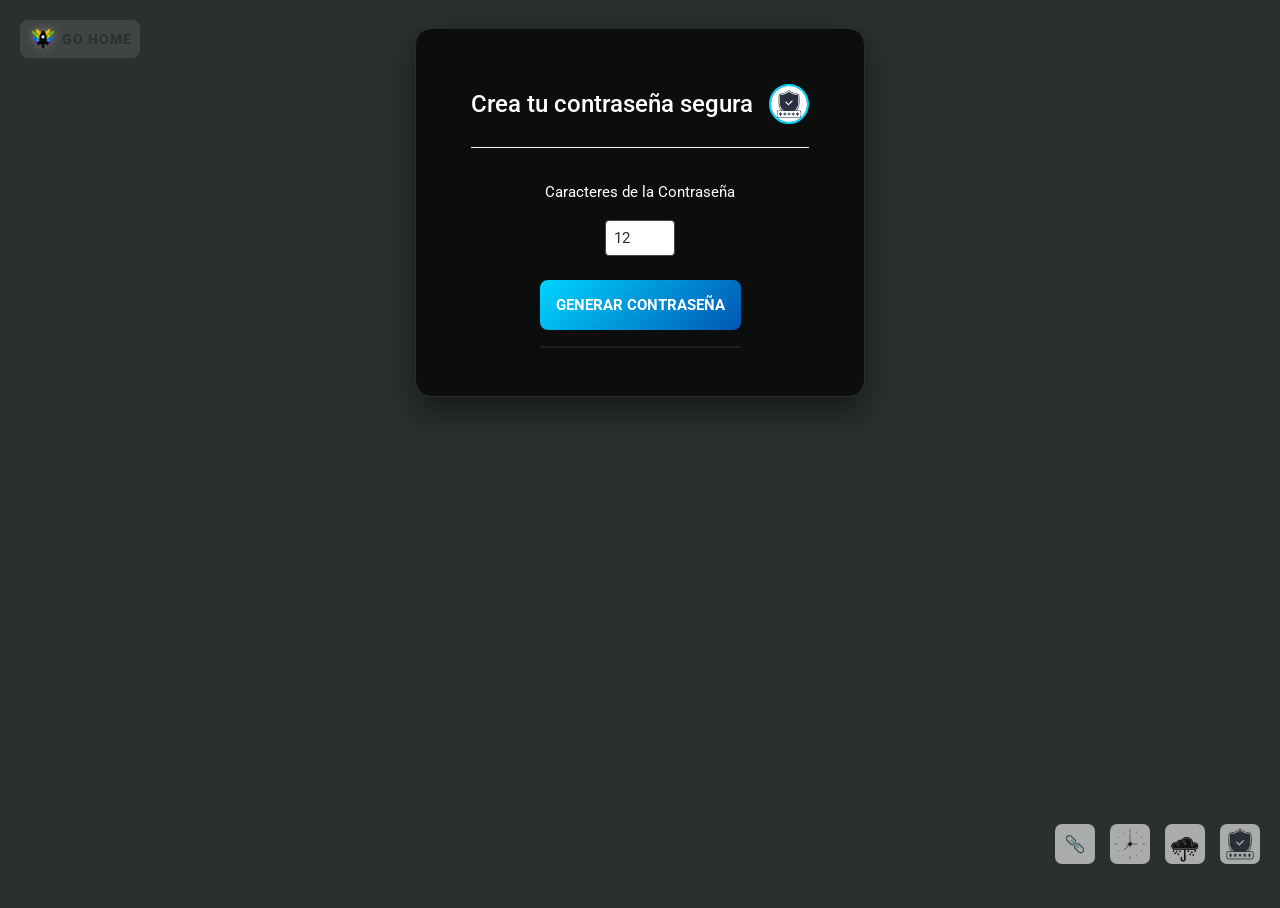
==== commit f0f93ba5: "Final con mejoras y correcciones" ====
--- a/html/keygenerador.html
+++ b/html/keygenerador.html
@@ -5,7 +5,7 @@
     <meta name="viewport" content="width=device-width, initial-scale=1.0">
     <link rel="stylesheet" href="../css/reset.css">
     <link rel="stylesheet" href="../css/styles.css">
-    <link rel="icon" type="cohete/png" href="../assets/logos/cohetehome.png">
+    <link rel="icon" type="image/png" href="../assets/logos/cohetehome.png">
     <title>Key Generator</title>
     
 </head>
@@ -24,7 +24,7 @@
                     <label for="length">Caracteres de la Contraseña</label>
                     <input type="number" id="length" name="length" min="12" max="50" value="12">
                     <button type="button">Generar Contraseña</button>
-                    <div class="resultado-calve" id="resultadoClave"></div>
+                    <div class="resultado-clave" id="resultadoClave"></div>
                 </div>
             </article>
         </section>
--- a/css/styles.css
+++ b/css/styles.css
@@ -94,13 +94,16 @@
 body {
     transition: background-image 1s ease-in-out; /*Transición suave para el cambio de imagen*/
     background-color: var(--color-lcd-text); /*Un color oscuro de respaldo por si falla la imagen*/
-}
-
-.main {
-    background: transparent !important; /*Mantiene el fondo visible*/
-    min-height: 100vh; /*Ocupa toda la pantalla */
-    display: flex; /*Crea la flexbox*/
-    flex-direction: column; /*Pone un elemento sobre el otro*/
+    overflow-x: hidden;
+    overflow-y: auto;
+
+}
+
+main {
+    display: grid;
+    grid-template-columns: repeat(auto-fit, minmax(350px, 1fr));
+    gap: 20px;
+    padding: 20px;
 }
 
 
@@ -108,34 +111,32 @@
 
 /*INDEX DASHBOARD*/
 .dashboard main {
-    display: grid !important; /*Activa el sistema de rejilla (Grid) por encima de cualquier otra configuración*/
-    grid-template-columns: repeat(3, 1fr) !important; /*Tres columnas iguales*/
-    gap: var(--space-md) !important; /*Distancia entre las columnas*/
-    padding: var(--space-xl) var(--space-md) !important; /*Espacio para que no choquen arriba*/
-    align-items: start !important; /*Alinea los items respecto a tu parte superior*/
-    justify-content: center !important; /*Centra las columnas en la pagina*/
+    display: grid; /*Activa el sistema de rejilla (Grid) por encima de cualquier otra configuración*/
+    grid-template-columns: repeat(auto-fit, minmax(320px, 1fr)); /*Tres columnas, responsive, luego 2, luego 1*/
+    gap: var(--space-md); /*Distancia entre las columnas*/
+    padding: var(--space-xl) var(--space-md); /*Espacio para que no choquen arriba*/
+    align-items: center; /*Centra*/
+    justify-items: center;
     min-height: 100vh; /*Para que cada contenedor ocupe todo el alto*/
-    flex-direction: row !important; /*Anula el column de .main*/
     box-sizing: border-box; /*Asegura que el padding no estire el ancho total*/
 }
 
-.dashboard .links-section, .dashboard #reloj, .dashboard .clima-card, .dashboard .clave {
-    position: relative !important; /*Cambia absolute por relative*/
-    top: auto !important; /*Desactiva la posición fija desde el borde superior*/
-    bottom: auto !important; /*Desactiva la posición fija desde el borde inferior*/
-    left: auto !important; /*Desactiva la posición fija desde el borde izquierdo*/
-    right: auto !important; /*Desactiva la posición fija desde el borde derecho*/
-    width: 100% !important; /*Ocupan el ancho de su columna*/
-    max-width: 450px !important; /*Limita el ancho máximo*/
-    margin: 0 auto !important; /*El 'auto' centrará cada tarjeta dentro de su columna del grid*/
+.dashboard .links-section, .dashboard .tiempo-container, .dashboard .clave {
+    width: 100%; /*Ocupan el ancho de su columna*/
+    max-width: 500px; /*Limita el ancho máximo*/
+    padding: var(--space-lg);
+    margin: 0 auto; /*El 'auto' centrará cada tarjeta dentro de su columna del grid*/
 }
 
 .dashboard .tiempo-container {
     display: flex; /*Crea una flexbox*/
     flex-direction: column; /*Pone los elementos uno sobre el otro*/
+    align-items: center;
+    justify-content: center;
     gap: var(--space-xl); /*Distancia entre los elementos*/
-    max-width: 450px; /*Ancho máximo*/
-    margin: 0 auto !important; /*El 'auto' centrará cada tarjeta dentro de su columna del grid*/
+    width: 100%;
+    max-width: 500px; /*Ancho máximo*/
+    min-height: 100%;
 }
 
 
@@ -150,15 +151,14 @@
     padding: var(--space-lg); /*Espacio interior*/
     max-width: 450px; /*En PC nunca medirá más de 450px*/
     max-height: 700px; /*Nunca medirá más de 200px*/
-    position: absolute; /*Se posiciona respecto al padre*/
-    top: 0; bottom: 0; left: 0; right: 0; /*Intenta ocupar todo el espacio disponible*/
     margin: auto; /*Para repartir el espacio de forma exacta en los cuatro lados*/
     color: var(--color-text-primary); /*Color del texto*/
     box-shadow: var(--shadow); /*Sombra de la caja*/
-    overflow-y: scroll;  /*Crea el scroll */
-}
-
-.likns-titulo {
+    overflow-y: auto; /*Crea el scroll*/
+    overflow-x: hidden;
+}
+
+.links-titulo {
     display: flex; /*Crea la flexbox*/
     align-items: center; /*Alinea los elementos en el centro*/
     justify-content: space-between; /*Alinea los elementos con espacio igual entre ellos*/
@@ -167,13 +167,13 @@
     padding-bottom: var(--space-md); /*Distancia con el objeto inferior*/
 }
 
-.likns-titulo p {
+.links-titulo p {
     font-size: 24px; /*Tamaño de la fuente*/
     font-weight: var(--font-weight-bold); /*Grosor/peso de la fuente*/
     margin: 0; /*Margen*/
 }
 
-.likns-titulo img {
+.links-titulo img {
     width: 40px; /*Ancho*/
     height: 40px;/*Alto*/
     border-radius: 50%; /*Para hacer un círculo*/
@@ -279,16 +279,14 @@
     display: flex; /*Crea la flexbox*/
     flex-direction: column; /*Pone un elemento sobre el otro*/
     align-items: center; /*Alinea los elementos al centro respecto al eje vertical*/
-    width: fit-content; /*La caja se ajusta al texto*/
-    max-width: 450px; /*En PC nunca medirá más de 450px*/
-    max-height: 260px; /*Nunca medirá más de 200px*/
+    width: 100%;
+    max-width: 450px;
+    max-height: 3800px; /*Nunca medirá más px*/
     background: var(--color-bg-primary); /* Fondo oscuro translúcido */
     backdrop-filter: blur(12px);    /* Desenfoque de fondo */
     border: 1px solid var(--color-lcd-text); /*Color del borde*/
     border-radius: var(--radius-lg); /*Redondeo*/
     padding: var(--space-lg); /*Espacio entre los elementos y la caja*/
-    position: absolute; /*Se posiciona respecto al padre*/
-    top: 0; bottom: 0; left: 0; right: 0; /*Intenta ocupar todo el espacio disponible*/
     margin: auto; /*Para repartir el espacio de forma exacta en los cuatro lados*/
     color: var(--color-text-primary); /*Color del texto*/
     box-shadow: var(--shadow); /*Sombra de la caja*/
@@ -328,6 +326,8 @@
     text-align: center; /*Alinea el texto en el centro*/
     max-width: 350px; /*Si es muy largo de rompe en dos lineas*/
     color: var(--color-casio-gold); /*Color del mensaje*/
+    word-wrap: break-word; /*Las palabras largas se rompen y bajan de línea */
+    overflow-wrap: break-word; /*Para romper palabras*/
 }
 
 
@@ -343,8 +343,6 @@
     border: 1px solid var(--color-lcd-text); /*Cloro y grosor del borde*/
     border-radius: var(--radius-lg); /*Redondea las esquinas*/
     padding: var(--space-lg); /*Distancia de los elemnos y la caja*/
-    position: absolute; /*Se posiciona respecto al padre*/
-    top: 0; bottom: 0; left: 0; right: 0; /*Intenta ocupar todo el espacio disponible*/
     margin: auto; /*Para repartir el espacio de forma exacta en los cuatro lados*/
     color: var(--color-text-primary); /*Color del texto*/
     box-shadow: var(--shadow); /*Sombra de la caja*/
@@ -450,19 +448,19 @@
     display: flex; /*Crea la flexbox*/
     flex-direction: column; /*Pone un elemento sobre el otro*/
     align-items: center; /*Alinea los elementos al centro respecto al eje vertical*/
-    width: fit-content; /*La caja se ajusta al texto*/
+    width: 100%;
     width: 450px; /*En PC nunca medirá más*/
-    height: 420px; /*Nunca medirá más*/
+    height: auto;
     background: var(--color-bg-primary); /*Fondo oscuro translúcido*/
     backdrop-filter: blur(12px); /*Desenfoque de fondo*/
     border: 1px solid var(--color-lcd-text); /*Color y grosor del borde*/
     border-radius: var(--radius-lg); /*Para redondear las esquinas*/
     padding: var(--space-lg); /*Distancia entre elemtos y la caja*/
-    position: absolute; /*Se posiciona respecto al padre*/
-    top: 0; bottom: 0; left: 0; right: 0; /*Intenta ocupar todo el espacio disponible*/
     margin: auto; /*Para repartir el espacio de forma exacta en los cuatro lados*/
     color: var(--color-text-primary); /*Color del texto*/
     box-shadow: var(--shadow); /*Sombreado de la caja*/
+    box-sizing: border-box;
+    overflow: hidden;
 }
 
 .clave-titulo {
@@ -524,18 +522,19 @@
     margin-bottom: var(--space-sm); /*Margen inferior*/
 }
 
-.resultado-calve {
-    background: var(--color-bg-soft); /*Fondo*/
-    border: 1px solid var(--color-bg-secundary); /*Color y grosor del borde*/
-    border-radius:  var(--radius-md); /*Redondea las esquinas*/
-    padding: var(--space-sm) var(--space-md); /*Distancia entre los elementos y la caja*/
-    color: var(--color-text-primary); /*Color del texto*/
-    font-size: 16px; /*Tamaño del texto*/
-    outline: none; /*Quita el subrayado*/
-    transition: var(--transition-slow); /*Transición suave*/
-    max-width: 420px; /*Ancho máximo*/
-    word-wrap: break-word; /*Las palabras largas se rompen y bajan de línea */
-    overflow-wrap: break-word; /*Para romper palabras*/
+.resultado-clave {
+    width: 100%;
+    max-width: 100%;
+    background-color: var(--color-bg-soft);
+    border: 1px solid var(--color-bg-secundary);
+    border-radius: var(--space-sm) var(--space-md);
+    color: var(--color-text-primary);
+    font-size: 16px;
+    box-sizing: border-box;
+    overflow-wrap: break-word;
+    word-break: break-all;
+    white-space: normal;
+    text-align: center;
 }
 
 
@@ -572,170 +571,170 @@
 
 
 @media (max-width: 768px) {
+
+    /* =========================
+       LAYOUT PRINCIPAL
+    ========================== */
     .dashboard main {
-        grid-template-columns: 1fr !important; /*Pasa de 3 columnas a 1 que ocupa todo el ancho disponible*/
-        padding: var(--space-lg) var(--space-md) !important; /*Menos padding superior*/
-        gap: var(--space-lg) !important; /*Menos espacio entre elementos*/
-    }
-
-    .dashboard .links-section, .dashboard #reloj, .dashboard .clima-card, .dashboard .clave {
-        max-width: 100% !important; /*Menos ancho para que no se corte en pantallas pequeñas*/
-        padding: var(--space-md) !important; /*Espacio interno de las tarjetas reducido*/
-    }
-
-    .dashboard .tiempo-container {
-        gap: var(--space-md); /*Distancia entre el reloj y el clima*/
-    }
-
-
-    /*GO HOME*/
+        display: grid; /* mantenemos grid (NO flex) */
+        grid-template-columns: 1fr;
+        gap: var(--space-md);
+        padding: var(--space-md);
+        justify-items: center;
+        align-items: start;
+        min-height: auto;
+    }
+
+    /* Cards unificadas */
+    .dashboard .links-section,
+    .dashboard #reloj,
+    .dashboard .clima-card,
+    .dashboard .clave {
+        width: min(92%, 380px);
+        margin: 0 auto;
+        box-sizing: border-box;
+    }
+
+    /* =========================
+       GO HOME
+    ========================== */
     .goHome-container {
-        top: 10px; /*Margen con la parte superior de la pantalla*/
-        left: 10px; /*Margen con la parte izquierda de la pantalla*/
+        top: 10px;
+        left: 10px;
     }
 
     .logocohete {
-        padding: 5px 10px; /*Espacio entre contenido y caja*/
+        padding: 6px 10px;
     }
 
     .goHome-container img {
-        width: 25px; /*Cohete más pequeño*/
+        width: 24px;
     }
 
     .goHome-container h2 {
-        font-size: 12px; /*Texto más pequeño*/
-        display: none; /*Oculta el texto y deja solo el icono en móviles*/
-    }
-
-
-    /*LINKS LISTA*/
-    .links-section {        
-        max-width: 380px; /*Ancho máximo*/
-        max-height: 400px; /*Alto máximo*/
-        padding: var(--space-md); /*Espacio interno*/
-    }
-
-    .likns-titulo p {
-        font-size: 20px; /*Título un poco más pequeño*/
+        display: none;
+    }
+
+    /* =========================
+       LINKS
+    ========================== */
+    .links-section {
+        max-height: none; /* ❗ importante: evitar cortes */
+        padding: var(--space-md);
+    }
+
+    .links-titulo p {
+        font-size: 18px;
     }
 
     .input-links input {
-        font-size: 14px; /* Texto más cómodo para móviles */
-        padding: var(--space-md); /*Área de toque*/
+        font-size: 14px;
+        padding: var(--space-md);
     }
 
     .boton-agregar {
-        padding: var(--space-md); /*Botón más fácil de pulsar con el dedo*/
-    }
-
-    .links-container {
-        max-height: 400px; /*Un poco más de espacio para ver la lista*/
+        width: 100%;
     }
 
     .links-container li a {
-        font-size: 13px; /*Ajuste para nombres largos de URL*/
-        max-width: 70%; /*Limita el ancho del enlace*/
-    }
-
-    
-    /*RELOJ*/
-    #reloj {
-        width: 90%; /*Que use casi todo el ancho disponible*/
-        padding: var(--space-md); /*Distancia entre los elementos y la caja*/
-    }
-
+        font-size: 13px;
+        max-width: 70%;
+    }
+
+    /* FIX: selector inexistente eliminado */
+
+    /* =========================
+       DELETE BUTTON FIX
+    ========================== */
+    .delete-btn {
+        width: 32px;
+        height: 32px;
+        justify-content: center; /* FIX TYPO */
+    }
+
+    /* =========================
+       RELOJ
+    ========================== */
     #hora {
-        font-size: 40px; /*Usamos rem para que escale mejor*/
+        font-size: 36px;
     }
 
     #fecha {
-        font-size: 16px; /*Tamaño de tipografía*/
+        font-size: 14px;
     }
 
     #mensajeReloj {
-        font-size: 12px; /*Tamaño de la fuente*/
-        max-width: 280px; /*Evita que sea muy grande*/
-    }
-
-
-    /*CLIMA WEATHER*/
+        font-size: 12px;
+        max-width: 100%;
+    }
+
+    /* =========================
+       CLIMA
+    ========================== */
     .clima-card {
-        width: 90%; /*La tarjeta ocupará el 90% del ancho de la pantalla*/
-        padding: var(--space-md); /*Reduce un poco el relleno interno*/
+        padding: var(--space-md);
     }
 
     .temp-principal {
-        font-size: 36px; /*Reduce el tamaño de la temperatura para que quepa mejor*/
-        margin-right: var(--space-sm); /*Acorta el margen derecho*/
+        font-size: 34px;
+        margin-right: var(--space-sm);
     }
 
     .clima-header h2 {
-        font-size: 20px; /*Ciudad un poco más pequeña*/
+        font-size: 18px;
     }
 
     .detalles-secundarios {
-        font-size: 14px; /*Datos de humedad/viento un poco más pequeños*/
+        font-size: 13px;
     }
 
     .pronostico-horas {
-        gap: 10px; /*Reduce el espacio entre horas para ver más items a la vez*/
-        padding-bottom: 10px; /*Espacio extra para que la barra de scroll no tape la temperatura*/
+        gap: 8px;
+        padding-bottom: var(--space-sm);
+        scroll-snap-type: x mandatory;
     }
 
     .hora-item {
-        flex: 0 0 55px; /*Los items de hora más estrechos*/
-    }
-
-
-    /*CLAVES KEY GENERATOR*/
+        flex: 0 0 50px;
+        scroll-snap-align: start;
+    }
+
+    /* =========================
+       CLAVE GENERATOR
+    ========================== */
     .clave {
-        width: 90%; /*Ocupa el 90% de la pantalla*/
-        max-width: 380px; /*Ancho máximo*/
-        max-height: 400px; /*Alto máximo*/
-        padding: var(--space-md); /*Espacio interno*/
-    }
-
-    .clave p {
-        font-size: 20px; /*Tamaño de la fuente*/
-        text-align: center; /*Alinea el texto en el centro*/
-    }
-
-    .formulario-clave {
-        font-size: 14px; /*Tamaño de la fuente*/
-        padding: var(--space-sm); /*Espacio interno*/
+        width: min(92%, 380px);
+        height: auto; /* ❗ evitar overflow fijo */
+        padding: var(--space-md);
     }
 
     .formulario-clave button {
-        width: 100%; /*El botón ocupa todo el ancho disponible*/
-        padding: var(--space-md); /*Espacio interno*/
-    }
-
-    .resultado-calve {
-        width: 100%; /*La caja del resultado ocupa todo el ancho posible*/
-        word-break: break-all; /*Si la clave es muy larga, saltará de línea*/
-        font-size: 13px; /*Tamaño de la fuenta*/
-    }
-
-
-    /*FOOTER MENU NAV*/
+        width: 100%;
+    }
+
+    .resultado-clave {
+        width: 100%;
+        font-size: 13px;
+    }
+
+    /* =========================
+       FOOTER
+    ========================== */
     #footerMenu {
-        bottom: 15px; /*Permite centrarlo*/
-        right: 0; /*Permite centrarlo*/
-        left: 0; /*Permite centrarlo*/
-        display: flex; /*Crea la flexbox*/
-        justify-content: center; /*Centra el contenido*/
+        left: 0;
+        right: 0;
+        display: flex;
+        justify-content: center;
     }
 
     .botones-menu {
-        gap: 25px; /*Más espacio entre iconos*/
-        background: rgba(0, 0, 0, 0.2); /*Un fondo para que se vean mejor*/
-        padding: 10px 20px; /*Espacio entre contenido y caja*/
-        border-radius: 50px; /*Hace un círculo*/
+        gap: 20px;
+        padding: 8px 16px;
+        border-radius: 999px;
     }
 
     .botones-menu img {
-        width: 30px; /*Iconos un poco más grandes para el táctil*/
-        height: 30px; /*Iconos un poco más grandes para el táctil*/
-        opacity: 0.9; /*Más visibles en móvil por defecto*/
+        width: 28px;
+        height: 28px;
     }
 }
